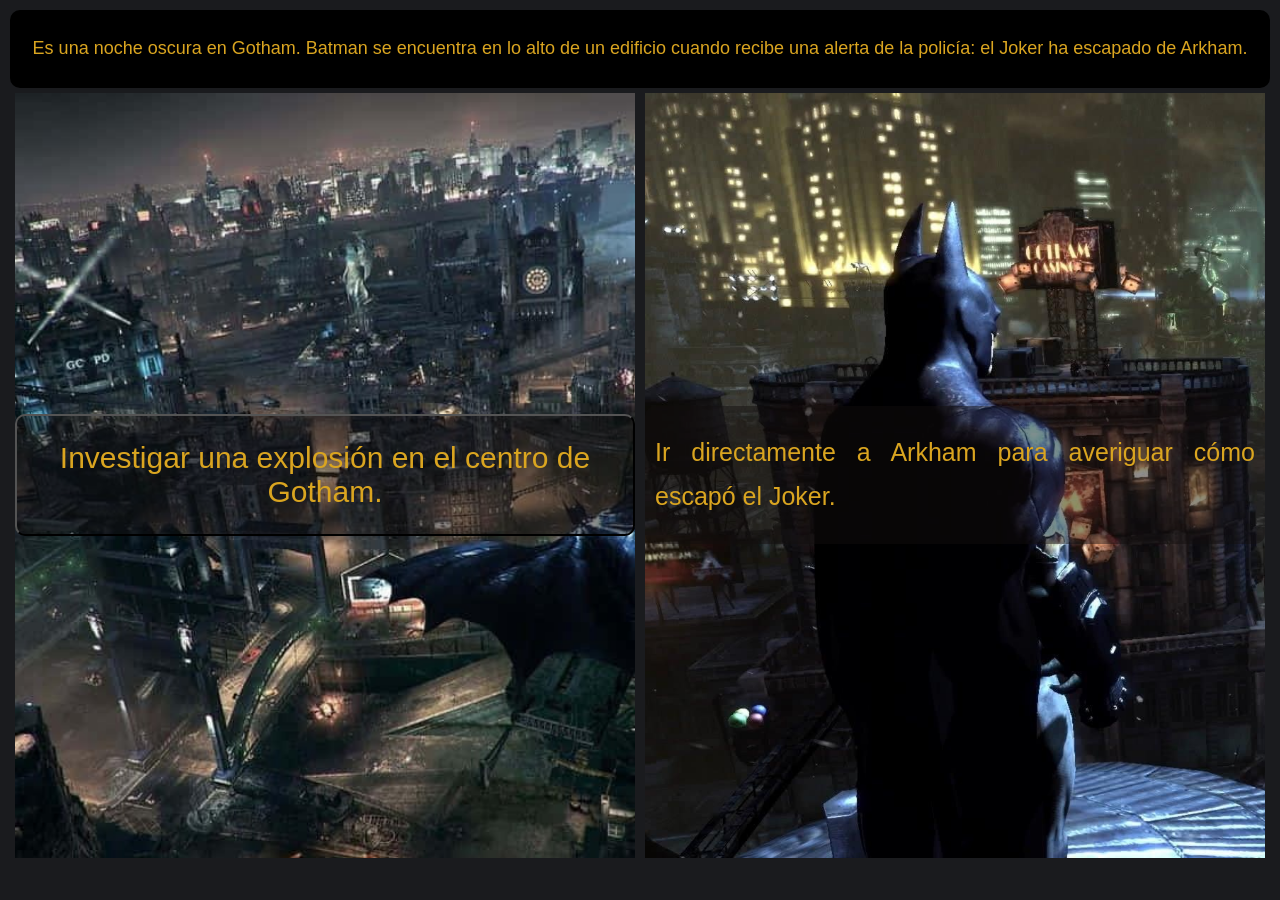
==== aventura.html @ c54a6731 "Add files via upload" ====
<!DOCTYPE html>
<html lang="en">
<head>
    <meta charset="UTF-8">
    <meta name="viewport" content="width=device-width, initial-scale=1.0">
    <link rel="stylesheet" href="style.css">
    <title>Aventura Batman</title>
    <link rel="shortcut icon" href="Imagenes/batman.png" type="image/x-icon">
</head>
<body>

    <div class="center p">  
        <p class="incio">
            Es una noche oscura en Gotham. Batman se encuentra en lo alto de un edificio cuando recibe una alerta de la policía: el Joker ha escapado de Arkham.
        </p>
    </div>
  
    <div class="flex">
        <div class="uno">
            <a href="explosion.html">
                <button class="unop">
                        Investigar una explosión en el centro de Gotham.
                </button>
            </a>
        </div>
        <div class="dos">
            <a href="joker.html">
                <p class="dosp">
                    Ir directamente a Arkham para averiguar cómo escapó el Joker.
                </p>
            </a>
        </div>
    </div>
</body>
</html>
---- style.css ----
/* === Estilo general del documento === */
body {
    
   margin: 0px;
    padding: 10px;
    text-align: justify;
    background-color: #1a1b1e;   /* Fondo suave y oscuro */
    color: #e5e5e5;              /* Texto claro */

    font-family: "Inter", "Segoe UI", Roboto, Helvetica, Arial, sans-serif;
    font-size: 18px;
    line-height: 1.75;
}

.center{
    text-align: center;
}
.flex{
    display: flex;
}

.inicio{
    background-color: black;
    padding: 20px;
    border-radius: 10px;
    text-align: center;
}
.p{
    background-color: black;
    padding: 5px;
    color: goldenrod;
    border-radius: 10px;
}
.uno{
    margin: 5px;
    width: 50vw;
    height: 85vh;
    background-image: url(Imagenes/imagen2.jpg);
    background-repeat: no-repeat;
    background-size: cover;
    display: flex;
    justify-content: center;
    align-items: center;
}
.dos{
    margin: 5px;
    width: 50vw;
    height: 85vh;
    background-image: url(Imagenes/imagen3.jpg);
    background-repeat: no-repeat;
    background-size: cover;
    display: flex;
    justify-content: center;
    align-items: center;
}
.unop{
    background-color:rgba(18, 13, 13, 0.468);
    border-radius: 10px;
    padding: 25px 10px 25px 10px;
    color: goldenrod;
    font-size: 30px;

}
.unop:hover{
    background-color:goldenrod;
    border-radius: 10px;
    color: black;
}
.guardias{
    margin: 5px;
    width: 50vw;
    height: 85vh;
    background-image: url(Imagenes/guardias.jpg);
    background-repeat: no-repeat;
    background-size: cover;
    display: flex;
   
    align-items: center;
}
.auto{
    margin: 5px;
    width: 50vw;
    height: 85vh;
    background-image: url(Imagenes/auto.png);
    background-repeat: no-repeat;
    background-size: cover;
    display: flex;
   
    align-items: center;
}
.puerta{
      margin: 5px;
    width: 50vw;
    height: 85vh;
    background-image: url(Imagenes/puerta.jpg);
    background-repeat: no-repeat;
    background-size: cover;
    display: flex;
    justify-content: center;
    align-items: center;
}
.desarrollo{
    font-size: 80px ;
}
.huellas{
      margin: 5px;
    width: 50vw;
    height: 85vh;
    background-image: url(Imagenes/huellas.gif);
    background-repeat: no-repeat;
    background-size: cover;
    display: flex;
    justify-content: center;
    align-items: center;
}
.dosp{
    background-color:rgba(18, 13, 13, 0.468);
    border-radius: 10px;
    padding: 25px 10px 25px 10px;
    color: goldenrod;
    font-size: 25px;

}
.dosp:hover{
    background-color:goldenrod;
    border-radius: 10px;
    color: black;
}
a{
    text-decoration: none;
}
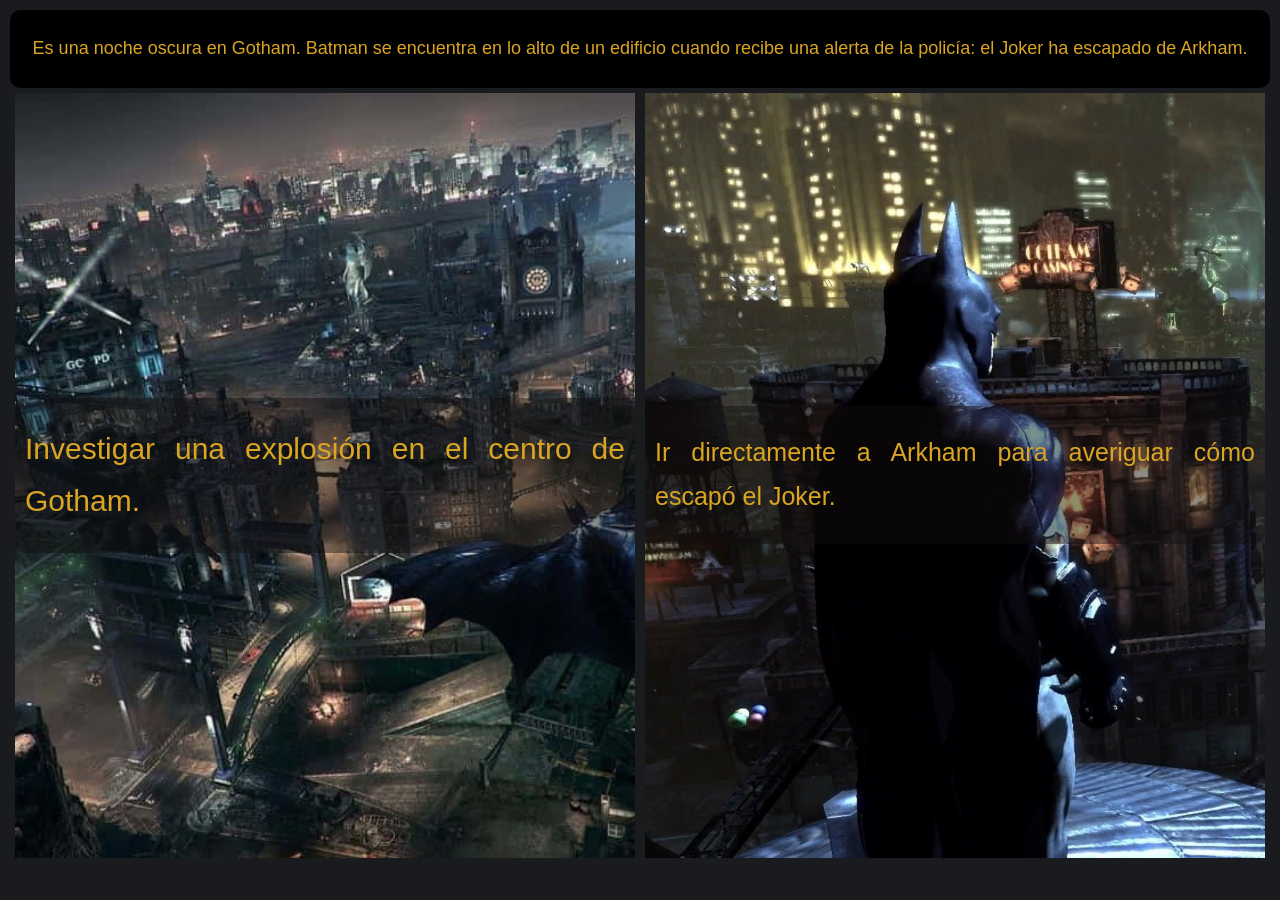
==== commit 086f4376: "Fix HTML structure and update button elements" ====
--- a/aventura.html
+++ b/aventura.html
@@ -18,9 +18,9 @@
     <div class="flex">
         <div class="uno">
             <a href="explosion.html">
-                <button class="unop">
+                <p class="unop">
                         Investigar una explosión en el centro de Gotham.
-                </button>
+                </p>
             </a>
         </div>
         <div class="dos">
@@ -32,4 +32,4 @@
         </div>
     </div>
 </body>
-</html>+</html>
